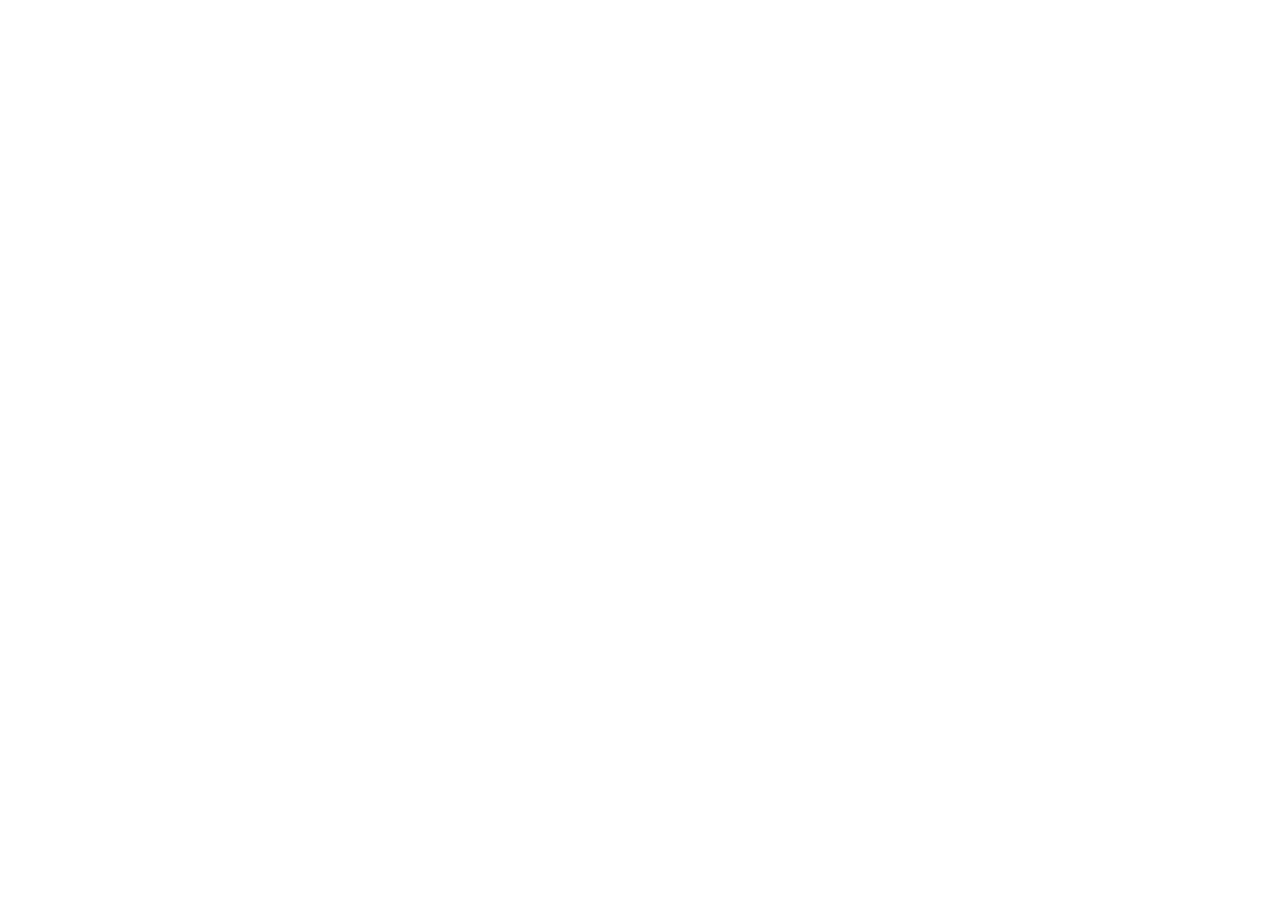
==== page1.html @ e1795e7c "Se crearon las demás páginas." ====
<!DOCTYPE html>
<html lang="es">

<head>
    <meta charset="UTF-8">
    <meta name="viewport" content="width=device-width, initial-scale=1.0">
    <title>Document</title>
</head>

<body>

</body>

</html>
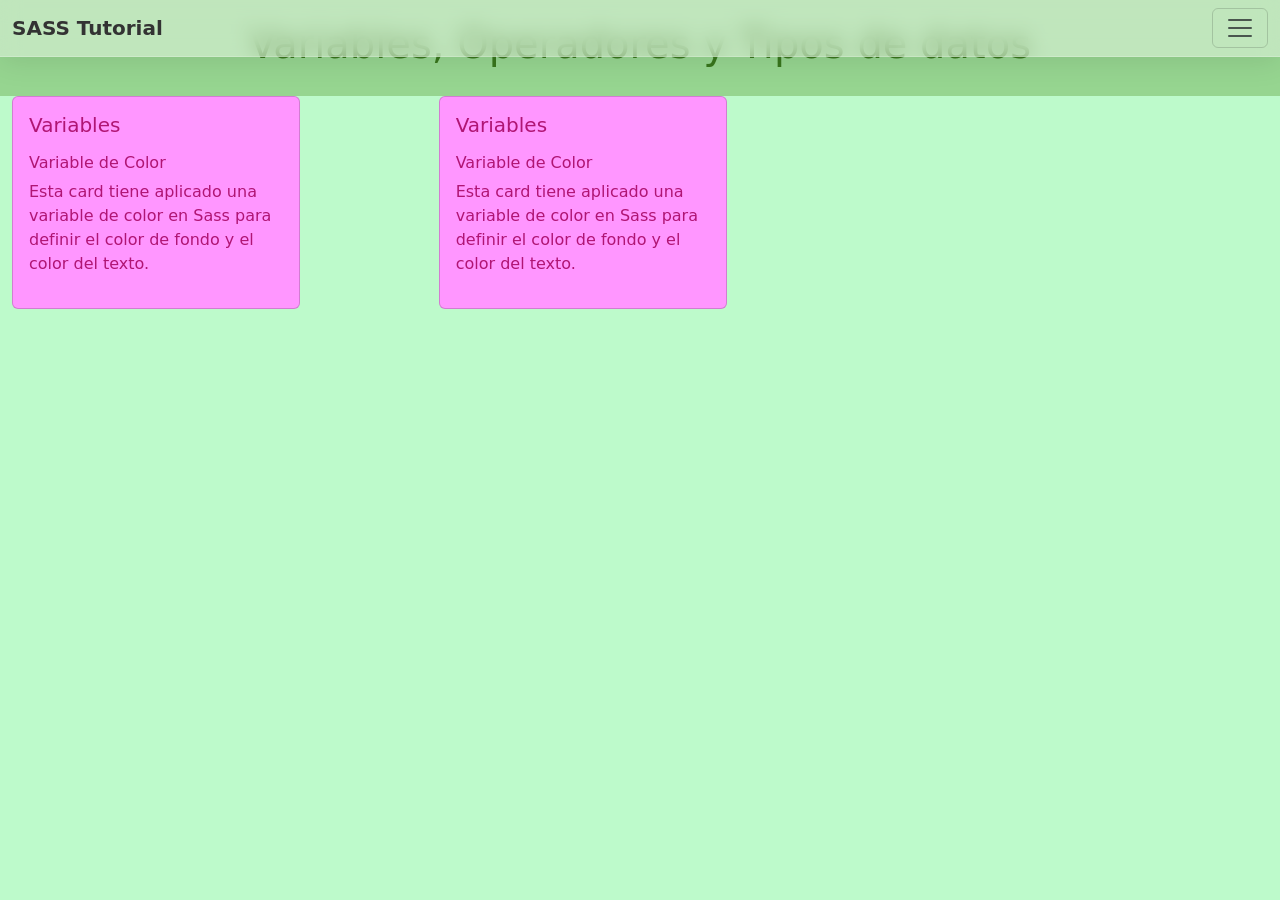
==== commit 3df33af9: "Cambios" ====
--- a/page1.html
+++ b/page1.html
@@ -4,11 +4,87 @@
 <head>
     <meta charset="UTF-8">
     <meta name="viewport" content="width=device-width, initial-scale=1.0">
-    <title>Document</title>
+    <title>Variables, Operadores y Tipos de datos</title>
+    <link rel="stylesheet" href="css/bootstrap.min.css">
+    <link rel="stylesheet" href="css/style.css">
 </head>
 
 <body>
+    <header>
+        <h1>Variables, Operadores y Tipos de datos</h1>
+    </header>
+    <nav class="navbar fixed-top">
+        <div class="container-fluid">
+            <a class="navbar-brand" href="index.html">SASS Tutorial</a>
+            <button class="navbar-toggler" type="button" data-bs-toggle="offcanvas"
+                data-bs-target="#offcanvasNavbar" aria-controls="offcanvasNavbar"
+                aria-label="Toggle navigation">
+                <span class="navbar-toggler-icon"></span>
+            </button>
+            <div class="offcanvas offcanvas-end" tabindex="-1" id="offcanvasNavbar"
+                aria-labelledby="offcanvasNavbarLabel">
+                <div class="offcanvas-header">
+                    <h5 class="offcanvas-title" id="offcanvasNavbarLabel">Menú de Navegación</h5>
+                    <button type="button" class="btn-close" data-bs-dismiss="offcanvas"
+                        aria-label="Close"></button>
+                </div>
+                <div class="offcanvas-body">
+                    <ul class="navbar-nav justify-content-end flex-grow-1 pe-3">
+                        <li class="nav-item">
+                            <a class="nav-link" href="index.html">Inicio</a>
+                        </li>
+                        <li class="nav-item">
+                            <a class="nav-link" href="page1.html">Variables y Tipos</a>
+                        </li>
+                        <li class="nav-item">
+                            <a class="nav-link" href="page2.html">Página 2</a>
+                        </li>
+                        <li class="nav-item">
+                            <a class="nav-link" href="page3.html">Página 3</a>
+                        </li>
+                        <li class="nav-item">
+                            <a class="nav-link" href="page4.html">Página 4</a>
+                        </li>
+                        <li class="nav-item">
+                            <a class="nav-link" href="page5.html">Página 5</a>
+                        </li>
+                    </ul>
+                </div>
+            </div>
+        </div>
+    </nav>
+    <main>
+        <div class="container-fluid">
+            <div class="row">
+                <div class="col-4">
+                    <div class="card card1" style="width: 18rem;">
+                        <div class="card-body">
+                            <h5 class="card-title">Variables</h5>
+                            <p class="card-text">
+                            <h6>Variable de Color</h6>
+                            Esta card tiene aplicado una variable de color en Sass para definir el color de fondo y el
+                            color del texto.
+                            </p>
+                        </div>
+                    </div>
+                </div>
+                <div class="col-4">
+                    <div class="card card1" style="width: 18rem;">
+                        <div class="card-body">
+                            <h5 class="card-title">Variables</h5>
+                            <p class="card-text">
+                            <h6>Variable de Color</h6>
+                            Esta card tiene aplicado una variable de color en Sass para definir el color de fondo y el
+                            color del texto.
+                            </p>
+                        </div>
+                    </div>
+                </div>
+            </div>
+        </div>
+    </main>
 
+    <script src="js/bootstrap.bundle.min.js"></script>
 </body>
 
 </html>
--- a/css/style.css
+++ b/css/style.css
@@ -0,0 +1,45 @@
+body {
+  background-color: #BDFACB;
+}
+
+header {
+  padding: 20px;
+  background-color: #96D590;
+  color: #38761D;
+  text-align: center;
+}
+
+.card1 {
+  background-color: #ff96ff;
+  color: #b01574;
+}
+
+.navbar {
+  background: rgba(255, 255, 255, 0.4) !important;
+  backdrop-filter: blur(10px);
+  -webkit-backdrop-filter: blur(10px);
+  border-bottom: 1px solid rgba(255, 255, 255, 0.2);
+  box-shadow: 0 4px 30px rgba(0, 0, 0, 0.1);
+}
+
+.offcanvas {
+  background: rgba(255, 255, 255, 0.8) !important;
+  backdrop-filter: blur(10px);
+  -webkit-backdrop-filter: blur(10px);
+  color: #333 !important;
+}
+
+.nav-link {
+  color: #333 !important;
+  font-weight: 500;
+}
+.nav-link:hover {
+  color: #000 !important;
+}
+
+.navbar-brand {
+  font-weight: bold;
+  color: #333 !important;
+}
+
+/*# sourceMappingURL=style.css.map */
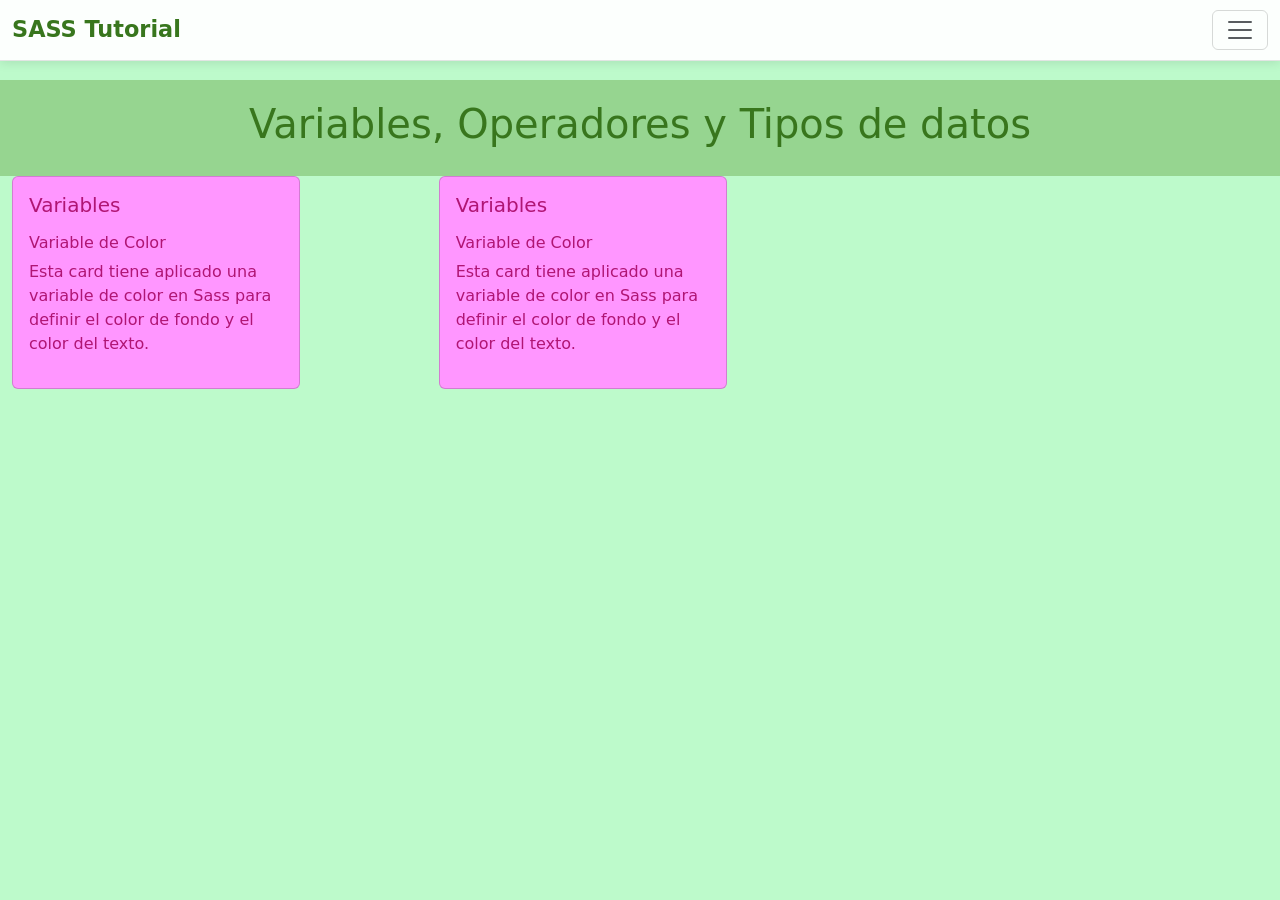
==== commit 7ac56ec6: "Se realizaron cambios" ====
--- a/page1.html
+++ b/page1.html
@@ -10,9 +10,6 @@
 </head>
 
 <body>
-    <header>
-        <h1>Variables, Operadores y Tipos de datos</h1>
-    </header>
     <nav class="navbar fixed-top">
         <div class="container-fluid">
             <a class="navbar-brand" href="index.html">SASS Tutorial</a>
@@ -53,6 +50,9 @@
             </div>
         </div>
     </nav>
+    <header>
+        <h1>Variables, Operadores y Tipos de datos</h1>
+    </header>
     <main>
         <div class="container-fluid">
             <div class="row">
--- a/css/style.css
+++ b/css/style.css
@@ -15,31 +15,52 @@
 }
 
 .navbar {
-  background: rgba(255, 255, 255, 0.4) !important;
+  background: rgba(255, 255, 255, 0.95) !important;
   backdrop-filter: blur(10px);
   -webkit-backdrop-filter: blur(10px);
-  border-bottom: 1px solid rgba(255, 255, 255, 0.2);
-  box-shadow: 0 4px 30px rgba(0, 0, 0, 0.1);
+  border-bottom: 1px solid rgba(0, 0, 0, 0.1);
+  box-shadow: 0 2px 10px rgba(0, 0, 0, 0.1);
+  z-index: 1050;
 }
 
 .offcanvas {
-  background: rgba(255, 255, 255, 0.8) !important;
-  backdrop-filter: blur(10px);
-  -webkit-backdrop-filter: blur(10px);
-  color: #333 !important;
+  background-color: #ffffff !important;
+}
+.offcanvas .offcanvas-header {
+  border-bottom: 1px solid #eee;
+}
+.offcanvas .offcanvas-title {
+  color: #000000 !important;
+  font-weight: bold;
+}
+.offcanvas .btn-close {
+  filter: none !important;
 }
 
-.nav-link {
-  color: #333 !important;
-  font-weight: 500;
+.navbar-nav .nav-link {
+  color: #000000 !important;
+  font-weight: 600 !important;
+  padding: 12px 20px !important;
+  font-size: 1.1rem;
+  border-bottom: 1px solid #f0f0f0;
 }
-.nav-link:hover {
-  color: #000 !important;
+.navbar-nav .nav-link:hover {
+  color: #38761D !important;
+  background-color: rgba(0, 0, 0, 0.02);
 }
 
 .navbar-brand {
-  font-weight: bold;
-  color: #333 !important;
+  font-weight: 800 !important;
+  color: #38761D !important;
+  font-size: 1.4rem;
+}
+
+body {
+  padding-top: 80px !important;
+}
+
+header {
+  margin-top: 0 !important;
 }
 
 /*# sourceMappingURL=style.css.map */
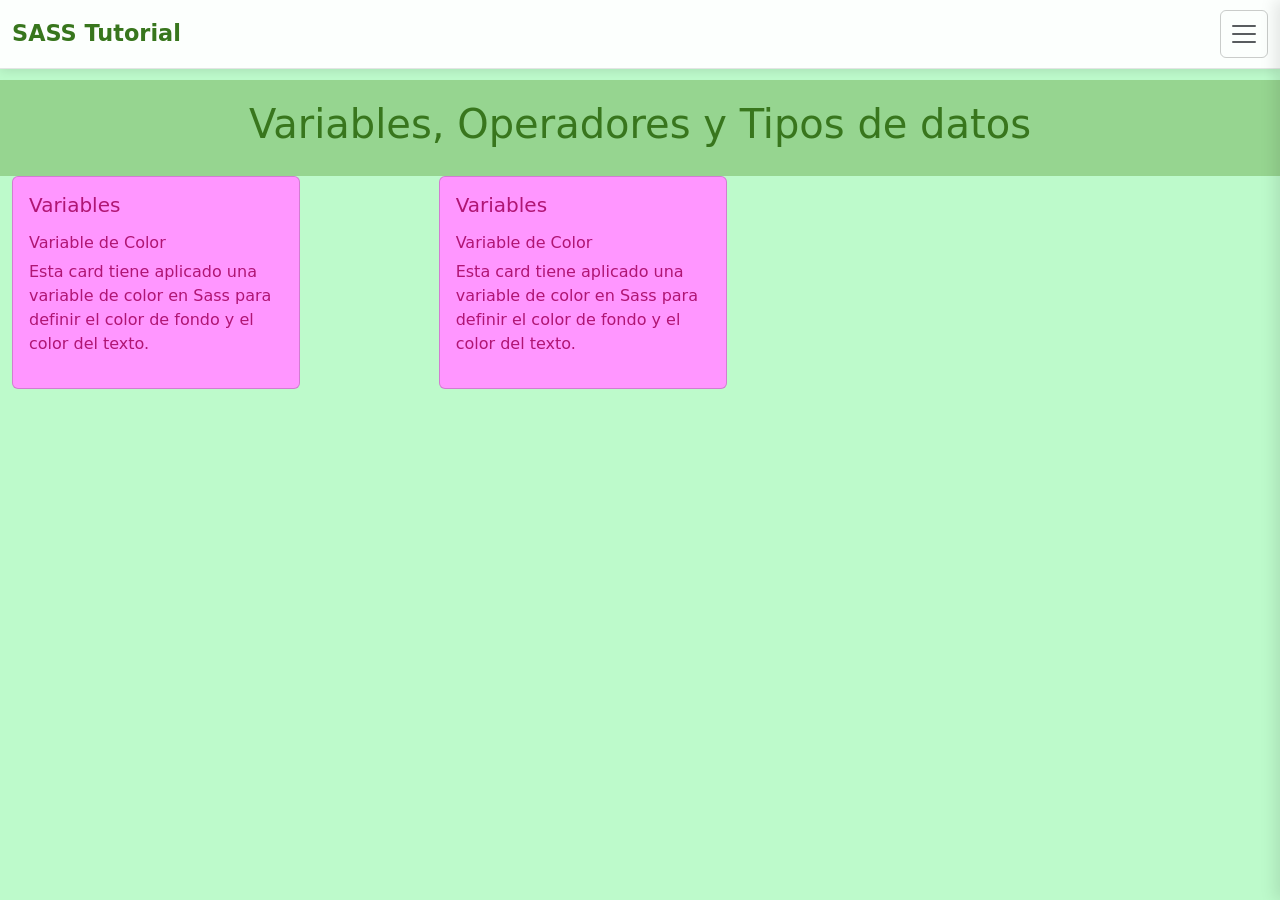
==== commit 2f1d9af8: "Se corrigieron errores en el navbar." ====
--- a/page1.html
+++ b/page1.html
@@ -10,7 +10,7 @@
 </head>
 
 <body>
-    <nav class="navbar fixed-top">
+    <nav class="navbar fixed-top navbar-light">
         <div class="container-fluid">
             <a class="navbar-brand" href="index.html">SASS Tutorial</a>
             <button class="navbar-toggler" type="button" data-bs-toggle="offcanvas"
--- a/css/style.css
+++ b/css/style.css
@@ -21,20 +21,37 @@
   border-bottom: 1px solid rgba(0, 0, 0, 0.1);
   box-shadow: 0 2px 10px rgba(0, 0, 0, 0.1);
   z-index: 1050;
+  padding: 10px 0 !important;
+}
+
+.navbar-toggler {
+  border-color: rgba(0, 0, 0, 0.2) !important;
+  padding: 8px !important;
+}
+.navbar-toggler:focus {
+  box-shadow: none !important;
 }
 
 .offcanvas {
   background-color: #ffffff !important;
+  height: 100vh !important;
+  visibility: visible !important;
+  box-shadow: -5px 0 15px rgba(0, 0, 0, 0.1);
 }
 .offcanvas .offcanvas-header {
   border-bottom: 1px solid #eee;
+  background-color: #ffffff !important;
+}
+.offcanvas .offcanvas-body {
+  background-color: #ffffff !important;
+  padding: 20px !important;
 }
 .offcanvas .offcanvas-title {
   color: #000000 !important;
   font-weight: bold;
 }
 .offcanvas .btn-close {
-  filter: none !important;
+  opacity: 1 !important;
 }
 
 .navbar-nav .nav-link {
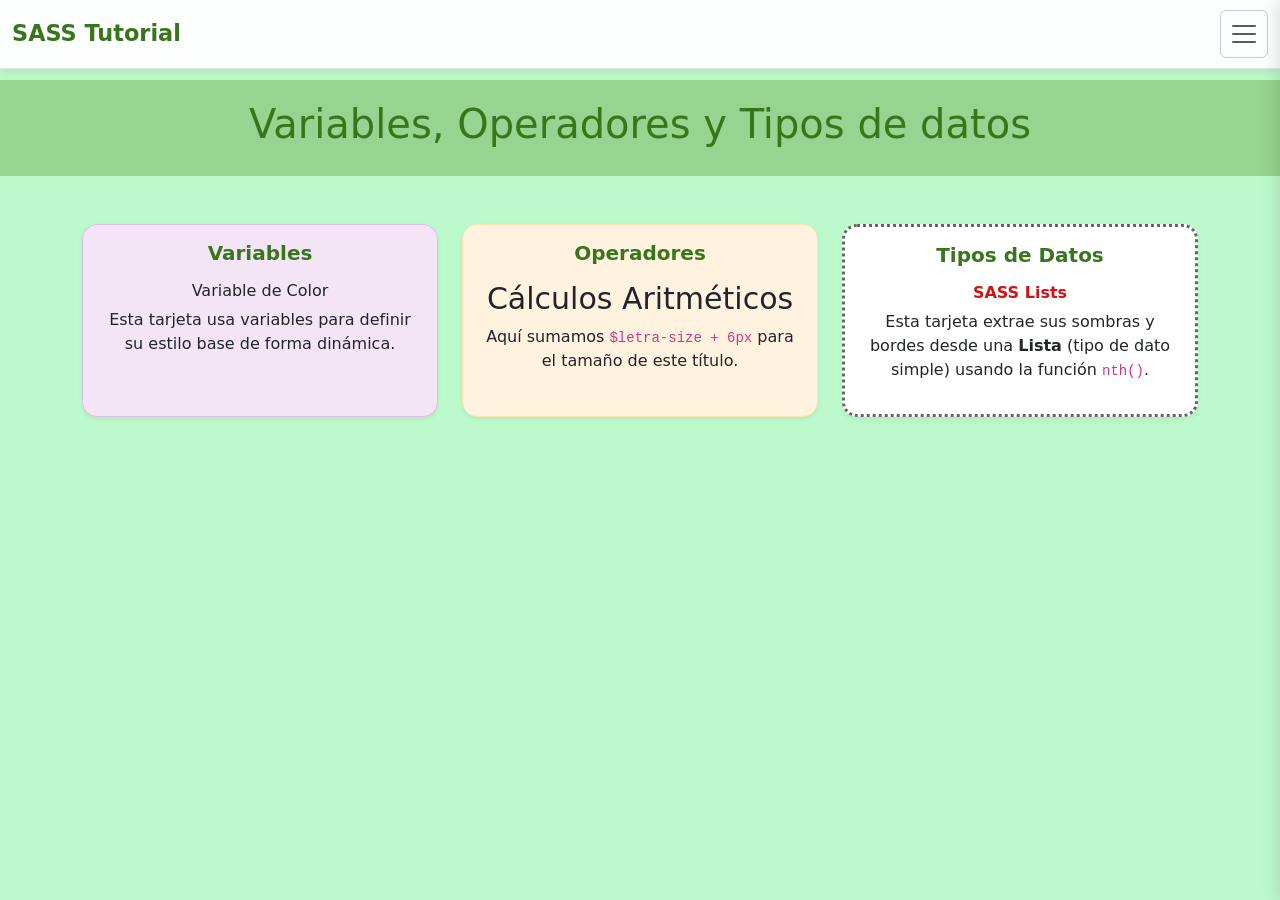
==== commit 1f461a6d: "Se terminaron definir detalles." ====
--- a/page1.html
+++ b/page1.html
@@ -13,17 +13,15 @@
     <nav class="navbar fixed-top navbar-light">
         <div class="container-fluid">
             <a class="navbar-brand" href="index.html">SASS Tutorial</a>
-            <button class="navbar-toggler" type="button" data-bs-toggle="offcanvas"
-                data-bs-target="#offcanvasNavbar" aria-controls="offcanvasNavbar"
-                aria-label="Toggle navigation">
+            <button class="navbar-toggler" type="button" data-bs-toggle="offcanvas" data-bs-target="#offcanvasNavbar"
+                aria-controls="offcanvasNavbar" aria-label="Toggle navigation">
                 <span class="navbar-toggler-icon"></span>
             </button>
             <div class="offcanvas offcanvas-end" tabindex="-1" id="offcanvasNavbar"
                 aria-labelledby="offcanvasNavbarLabel">
                 <div class="offcanvas-header">
                     <h5 class="offcanvas-title" id="offcanvasNavbarLabel">Menú de Navegación</h5>
-                    <button type="button" class="btn-close" data-bs-dismiss="offcanvas"
-                        aria-label="Close"></button>
+                    <button type="button" class="btn-close" data-bs-dismiss="offcanvas" aria-label="Close"></button>
                 </div>
                 <div class="offcanvas-body">
                     <ul class="navbar-nav justify-content-end flex-grow-1 pe-3">
@@ -34,16 +32,16 @@
                             <a class="nav-link" href="page1.html">Variables y Tipos</a>
                         </li>
                         <li class="nav-item">
-                            <a class="nav-link" href="page2.html">Página 2</a>
+                            <a class="nav-link" href="page2.html">Directivas - @mixin, @include y @extend</a>
                         </li>
                         <li class="nav-item">
-                            <a class="nav-link" href="page3.html">Página 3</a>
+                            <a class="nav-link" href="page3.html">Funciones</a>
                         </li>
                         <li class="nav-item">
-                            <a class="nav-link" href="page4.html">Página 4</a>
+                            <a class="nav-link" href="page4.html">Condicionales</a>
                         </li>
                         <li class="nav-item">
-                            <a class="nav-link" href="page5.html">Página 5</a>
+                            <a class="nav-link" href="page5.html">Directivas - @for, @each y @while</a>
                         </li>
                     </ul>
                 </div>
@@ -54,28 +52,37 @@
         <h1>Variables, Operadores y Tipos de datos</h1>
     </header>
     <main>
-        <div class="container-fluid">
-            <div class="row">
-                <div class="col-4">
-                    <div class="card card1" style="width: 18rem;">
+        <div class="container py-5">
+            <div class="row g-4 justify-content-center text-center">
+                <div class="col-md-4">
+                    <div class="card card-purple shadow-sm">
                         <div class="card-body">
                             <h5 class="card-title">Variables</h5>
                             <p class="card-text">
                             <h6>Variable de Color</h6>
-                            Esta card tiene aplicado una variable de color en Sass para definir el color de fondo y el
-                            color del texto.
+                            Esta tarjeta usa variables para definir su estilo base de forma dinámica.
                             </p>
                         </div>
                     </div>
                 </div>
-                <div class="col-4">
-                    <div class="card card1" style="width: 18rem;">
+                <div class="col-md-4">
+                    <div class="card card-orange shadow-sm">
                         <div class="card-body">
-                            <h5 class="card-title">Variables</h5>
+                            <h5 class="card-title">Operadores</h5>
                             <p class="card-text">
-                            <h6>Variable de Color</h6>
-                            Esta card tiene aplicado una variable de color en Sass para definir el color de fondo y el
-                            color del texto.
+                            <h6 class="card2-h6">Cálculos Aritméticos</h6>
+                            Aquí sumamos <code>$letra-size + 6px</code> para el tamaño de este título.
+                            </p>
+                        </div>
+                    </div>
+                </div>
+                <div class="col-md-4">
+                    <div class="card card3 shadow-sm">
+                        <div class="card-body">
+                            <h5 class="card-title">Tipos de Datos</h5>
+                            <p class="card-text">
+                            <h6>SASS Lists</h6>
+                            Esta tarjeta extrae sus sombras y bordes desde una <b>Lista</b> (tipo de dato simple) usando la función <code>nth()</code>.
                             </p>
                         </div>
                     </div>
--- a/css/style.css
+++ b/css/style.css
@@ -12,6 +12,142 @@
 .card1 {
   background-color: #ff96ff;
   color: #b01574;
+}
+
+.card2-h6 {
+  font-size: 30px;
+}
+
+.card3 {
+  background-color: white;
+  border: 3px dotted rgba(0, 0, 0, 0.6);
+  box-shadow: 0px 4px 10px rgba(0, 0, 0, 0.6);
+}
+.card3 h6 {
+  color: #d11212;
+  font-weight: bold;
+}
+
+.box-base, .box-extend, .box-mixin {
+  padding: 20px;
+  border-radius: 10px;
+  text-align: center;
+}
+
+.box-mixin {
+  display: flex;
+  justify-content: center;
+  align-items: center;
+  background-color: #e3f2fd;
+  border: 2px solid #2196f3;
+}
+
+.box-extend {
+  background-color: #fce4ec;
+  border: 2px solid #e91e63;
+}
+
+.text-dynamic {
+  font-size: 20px;
+  color: #4a148c;
+}
+
+.card-conditional {
+  background-color: white;
+  color: black;
+}
+
+.text-step-1 {
+  font-size: 10px;
+  opacity: 0.3;
+}
+
+.text-step-2 {
+  font-size: 20px;
+  opacity: 0.6;
+}
+
+.text-step-3 {
+  font-size: 30px;
+  opacity: 0.9;
+}
+
+.badge-red {
+  background-color: "red";
+  color: white;
+  padding: 5px;
+  margin: 2px;
+}
+
+.badge-green {
+  background-color: "green";
+  color: white;
+  padding: 5px;
+  margin: 2px;
+}
+
+.badge-blue {
+  background-color: "blue";
+  color: white;
+  padding: 5px;
+  margin: 2px;
+}
+
+.padding-10 {
+  padding: 10px;
+  border: 1px dashed #ccc;
+  margin-bottom: 5px;
+}
+
+.padding-5 {
+  padding: 5px;
+  border: 1px dashed #ccc;
+  margin-bottom: 5px;
+}
+
+.card-blue {
+  background-color: #e3f2fd !important;
+  border: 1px solid #bbdefb !important;
+}
+
+.card-green {
+  background-color: #e8f5e9 !important;
+  border: 1px solid #c8e6c9 !important;
+}
+
+.card-yellow {
+  background-color: #fff9c4 !important;
+  border: 1px solid #fff59d !important;
+}
+
+.card-purple {
+  background-color: #f3e5f5 !important;
+  border: 1px solid #e1bee7 !important;
+}
+
+.card-orange {
+  background-color: #fff3e0 !important;
+  border: 1px solid #ffe0b2 !important;
+}
+
+.card-red {
+  background-color: #ffebee !important;
+  border: 1px solid #ffcdd2 !important;
+}
+
+.card {
+  transition: transform 0.3s ease, box-shadow 0.3s ease;
+  border-radius: 15px !important;
+  overflow: hidden;
+  height: 100%;
+}
+.card:hover {
+  transform: translateY(-5px);
+  box-shadow: 0 10px 20px rgba(0, 0, 0, 0.1) !important;
+}
+.card .card-title {
+  color: #38761D;
+  font-weight: bold;
 }
 
 .navbar {
